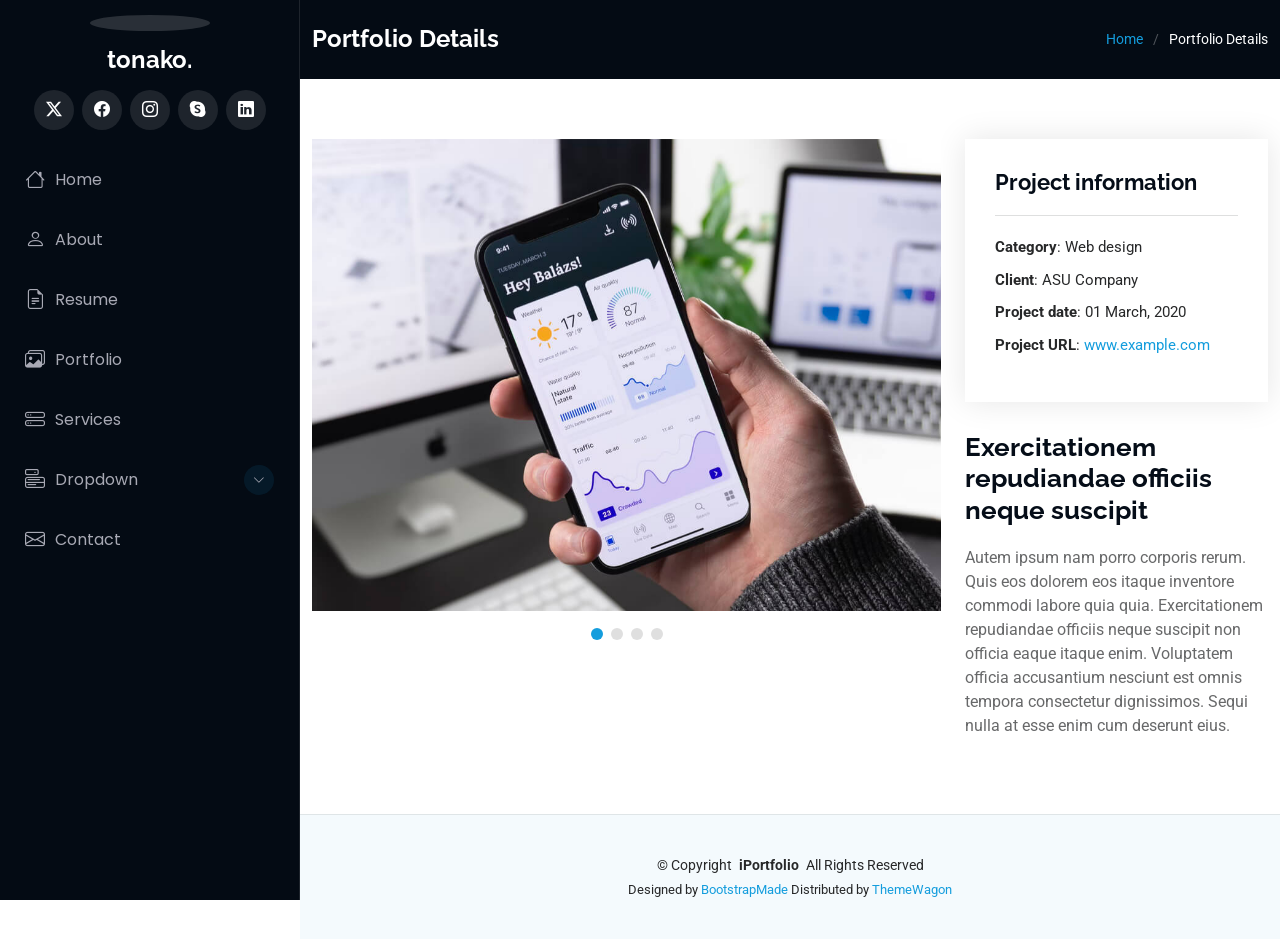
==== portfolio-details.html @ 2c8b05dd "tonakoのテストページ" ====
<!DOCTYPE html>
<html lang="ja">

<head>
  <meta charset="utf-8">
  <meta content="width=device-width, initial-scale=1.0" name="viewport">
  <title>tonako. - モノクロ抽象と物語</title>
  <meta content="" name="description">
  <meta content="" name="keywords">

  <!-- Favicons -->
  <link href="assets/img/favicon.png" rel="icon">
  <link href="assets/img/apple-touch-icon.png" rel="apple-touch-icon">

  <!-- Fonts -->
  <link href="https://fonts.googleapis.com" rel="preconnect">
  <link href="https://fonts.gstatic.com" rel="preconnect" crossorigin>
  <link href="https://fonts.googleapis.com/css2?family=Roboto:ital,wght@0,100;0,300;0,400;0,500;0,700;0,900;1,100;1,300;1,400;1,500;1,700;1,900&family=Poppins:ital,wght@0,100;0,200;0,300;0,400;0,500;0,600;0,700;0,800;0,900;1,100;1,200;1,300;1,400;1,500;1,600;1,700;1,800;1,900&family=Raleway:ital,wght@0,100;0,200;0,300;0,400;0,500;0,600;0,700;0,800;0,900;1,100;1,200;1,300;1,400;1,500;1,600;1,700;1,800;1,900&display=swap" rel="stylesheet">

  <!-- Vendor CSS Files -->
  <link href="assets/vendor/bootstrap/css/bootstrap.min.css" rel="stylesheet">
  <link href="assets/vendor/bootstrap-icons/bootstrap-icons.css" rel="stylesheet">
  <link href="assets/vendor/aos/aos.css" rel="stylesheet">
  <link href="assets/vendor/glightbox/css/glightbox.min.css" rel="stylesheet">
  <link href="assets/vendor/swiper/swiper-bundle.min.css" rel="stylesheet">

  <!-- Main CSS File -->
  <link href="assets/css/main.css" rel="stylesheet">

</head>

<body class="portfolio-details-page">

  <header id="header" class="header dark-background d-flex flex-column">
    <i class="header-toggle d-xl-none bi bi-list"></i>

    <div class="profile-img">
      <img src="assets/img/my-profile-img.jpg" alt="" class="img-fluid rounded-circle">
    </div>

    <a href="index.html" class="logo d-flex align-items-center justify-content-center">
      <!-- Uncomment the line below if you also wish to use an image logo -->
      <!-- <img src="assets/img/logo.png" alt=""> -->
      <h1 class="sitename">tonako.</h1>
    </a>

    <div class="social-links text-center">
      <a href="#" class="twitter"><i class="bi bi-twitter-x"></i></a>
      <a href="#" class="facebook"><i class="bi bi-facebook"></i></a>
      <a href="#" class="instagram"><i class="bi bi-instagram"></i></a>
      <a href="#" class="google-plus"><i class="bi bi-skype"></i></a>
      <a href="#" class="linkedin"><i class="bi bi-linkedin"></i></a>
    </div>

    <nav id="navmenu" class="navmenu">
      <ul>
        <li><a href="#hero"><i class="bi bi-house navicon"></i>Home</a></li>
        <li><a href="#about"><i class="bi bi-person navicon"></i> About</a></li>
        <li><a href="#resume"><i class="bi bi-file-earmark-text navicon"></i> Resume</a></li>
        <li><a href="#portfolio"><i class="bi bi-images navicon"></i> Portfolio</a></li>
        <li><a href="#services"><i class="bi bi-hdd-stack navicon"></i> Services</a></li>
        <li class="dropdown"><a href="#"><i class="bi bi-menu-button navicon"></i> <span>Dropdown</span> <i class="bi bi-chevron-down toggle-dropdown"></i></a>
          <ul>
            <li><a href="#">Dropdown 1</a></li>
            <li class="dropdown"><a href="#"><span>Deep Dropdown</span> <i class="bi bi-chevron-down toggle-dropdown"></i></a>
              <ul>
                <li><a href="#">Deep Dropdown 1</a></li>
                <li><a href="#">Deep Dropdown 2</a></li>
                <li><a href="#">Deep Dropdown 3</a></li>
                <li><a href="#">Deep Dropdown 4</a></li>
                <li><a href="#">Deep Dropdown 5</a></li>
              </ul>
            </li>
            <li><a href="#">Dropdown 2</a></li>
            <li><a href="#">Dropdown 3</a></li>
            <li><a href="#">Dropdown 4</a></li>
          </ul>
        </li>
        <li><a href="#contact"><i class="bi bi-envelope navicon"></i> Contact</a></li>
      </ul>
    </nav>

  </header>

  <main class="main">

    <!-- Page Title -->
    <div class="page-title dark-background">
      <div class="container d-lg-flex justify-content-between align-items-center">
        <h1 class="mb-2 mb-lg-0">Portfolio Details</h1>
        <nav class="breadcrumbs">
          <ol>
            <li><a href="index.html">Home</a></li>
            <li class="current">Portfolio Details</li>
          </ol>
        </nav>
      </div>
    </div><!-- End Page Title -->

    <!-- Portfolio Details Section -->
    <section id="portfolio-details" class="portfolio-details section">

      <div class="container" data-aos="fade-up" data-aos-delay="100">

        <div class="row gy-4">

          <div class="col-lg-8">
            <div class="portfolio-details-slider swiper init-swiper">

              <script type="application/json" class="swiper-config">
                {
                  "loop": true,
                  "speed": 600,
                  "autoplay": {
                    "delay": 5000
                  },
                  "slidesPerView": "auto",
                  "pagination": {
                    "el": ".swiper-pagination",
                    "type": "bullets",
                    "clickable": true
                  }
                }
              </script>

              <div class="swiper-wrapper align-items-center">

                <div class="swiper-slide">
                  <img src="assets/img/portfolio/app-1.jpg" alt="">
                </div>

                <div class="swiper-slide">
                  <img src="assets/img/portfolio/product-1.jpg" alt="">
                </div>

                <div class="swiper-slide">
                  <img src="assets/img/portfolio/branding-1.jpg" alt="">
                </div>

                <div class="swiper-slide">
                  <img src="assets/img/portfolio/books-1.jpg" alt="">
                </div>

              </div>
              <div class="swiper-pagination"></div>
            </div>
          </div>

          <div class="col-lg-4">
            <div class="portfolio-info" data-aos="fade-up" data-aos-delay="200">
              <h3>Project information</h3>
              <ul>
                <li><strong>Category</strong>: Web design</li>
                <li><strong>Client</strong>: ASU Company</li>
                <li><strong>Project date</strong>: 01 March, 2020</li>
                <li><strong>Project URL</strong>: <a href="#">www.example.com</a></li>
              </ul>
            </div>
            <div class="portfolio-description" data-aos="fade-up" data-aos-delay="300">
              <h2>Exercitationem repudiandae officiis neque suscipit</h2>
              <p>
                Autem ipsum nam porro corporis rerum. Quis eos dolorem eos itaque inventore commodi labore quia quia. Exercitationem repudiandae officiis neque suscipit non officia eaque itaque enim. Voluptatem officia accusantium nesciunt est omnis tempora consectetur dignissimos. Sequi nulla at esse enim cum deserunt eius.
              </p>
            </div>
          </div>

        </div>

      </div>

    </section><!-- /Portfolio Details Section -->

  </main>

  <footer id="footer" class="footer position-relative light-background">

    <div class="container">
      <div class="copyright text-center ">
        <p>© <span>Copyright</span> <strong class="px-1 sitename">iPortfolio</strong> <span>All Rights Reserved</span></p>
      </div>
      <div class="credits">
        <!-- All the links in the footer should remain intact. -->
        <!-- You can delete the links only if you've purchased the pro version. -->
        <!-- Licensing information: https://bootstrapmade.com/license/ -->
        <!-- Purchase the pro version with working PHP/AJAX contact form: [buy-url] -->
        Designed by <a href="https://bootstrapmade.com/">BootstrapMade</a> Distributed by <a href="https://themewagon.com">ThemeWagon</a>
      </div>
    </div>

  </footer>

  <!-- Scroll Top -->
  <a href="#" id="scroll-top" class="scroll-top d-flex align-items-center justify-content-center"><i class="bi bi-arrow-up-short"></i></a>

  <!-- Preloader -->
  <div id="preloader"></div>

  <!-- Vendor JS Files -->
  <script src="assets/vendor/bootstrap/js/bootstrap.bundle.min.js"></script>
  <script src="assets/vendor/php-email-form/validate.js"></script>
  <script src="assets/vendor/aos/aos.js"></script>
  <script src="assets/vendor/typed.js/typed.umd.js"></script>
  <script src="assets/vendor/purecounter/purecounter_vanilla.js"></script>
  <script src="assets/vendor/waypoints/noframework.waypoints.js"></script>
  <script src="assets/vendor/glightbox/js/glightbox.min.js"></script>
  <script src="assets/vendor/imagesloaded/imagesloaded.pkgd.min.js"></script>
  <script src="assets/vendor/isotope-layout/isotope.pkgd.min.js"></script>
  <script src="assets/vendor/swiper/swiper-bundle.min.js"></script>

  <!-- Main JS File -->
  <script src="assets/js/main.js"></script>

</body>

</html>
---- assets/css/main.css ----
/**
* Template Name: iPortfolio
* Template URL: https://bootstrapmade.com/iportfolio-bootstrap-portfolio-websites-template/
* Updated: Jun 29 2024 with Bootstrap v5.3.3
* Author: BootstrapMade.com
* License: https://bootstrapmade.com/license/
*/

/*--------------------------------------------------------------
# Font & Color Variables
# Help: https://bootstrapmade.com/color-system/
--------------------------------------------------------------*/
/* Fonts */
:root {
  --default-font: "Roboto",  system-ui, -apple-system, "Segoe UI", Roboto, "Helvetica Neue", Arial, "Noto Sans", "Liberation Sans", sans-serif, "Apple Color Emoji", "Segoe UI Emoji", "Segoe UI Symbol", "Noto Color Emoji";
  --heading-font: "Raleway",  sans-serif;
  --nav-font: "Poppins",  sans-serif;
}

/* Global Colors - The following color variables are used throughout the website. Updating them here will change the color scheme of the entire website */
:root { 
  --background-color: #ffffff; /* Background color for the entire website, including individual sections */
  --default-color: #272829; /* Default color used for the majority of the text content across the entire website */
  --heading-color: #050d18; /* Color for headings, subheadings and title throughout the website */
  --accent-color: #149ddd; /* Accent color that represents your brand on the website. It's used for buttons, links, and other elements that need to stand out */
  --surface-color: #ffffff; /* The surface color is used as a background of boxed elements within sections, such as cards, icon boxes, or other elements that require a visual separation from the global background. */
  --contrast-color: #ffffff; /* Contrast color for text, ensuring readability against backgrounds of accent, heading, or default colors. */
}

/* Nav Menu Colors - The following color variables are used specifically for the navigation menu. They are separate from the global colors to allow for more customization options */
:root {
  --nav-color: #a8a9b4;  /* The default color of the main navmenu links */
  --nav-hover-color: #ffffff; /* Applied to main navmenu links when they are hovered over or active */
  --nav-mobile-background-color: #040b14; /* Used as the background color for mobile navigation menu */
  --nav-dropdown-background-color: #040b14; /* Used as the background color for dropdown items that appear when hovering over primary navigation items */
  --nav-dropdown-color: #a8a9b4; /* Used for navigation links of the dropdown items in the navigation menu. */
  --nav-dropdown-hover-color: #ffffff; /* Similar to --nav-hover-color, this color is applied to dropdown navigation links when they are hovered over. */
}

/* Color Presets - These classes override global colors when applied to any section or element, providing reuse of the sam color scheme. */

.light-background {
  --background-color: #f4fafd;
  --surface-color: #ffffff;
}

.dark-background {
  --background-color: #040b14;
  --default-color: #ffffff;
  --heading-color: #ffffff;
  --surface-color: #151f2b;
  --contrast-color: #ffffff;
}

/* Smooth scroll */
:root {
  scroll-behavior: smooth;
}

/*--------------------------------------------------------------
# General Styling & Shared Classes
--------------------------------------------------------------*/
body {
  color: var(--default-color);
  background-color: var(--background-color);
  font-family: var(--default-font);
}

a {
  color: var(--accent-color);
  text-decoration: none;
  transition: 0.3s;
}

a:hover {
  color: color-mix(in srgb, var(--accent-color), transparent 25%);
  text-decoration: none;
}

h1,
h2,
h3,
h4,
h5,
h6 {
  color: var(--heading-color);
  font-family: var(--heading-font);
}

/* PHP Email Form Messages
------------------------------*/
.php-email-form .error-message {
  display: none;
  background: #df1529;
  color: #ffffff;
  text-align: left;
  padding: 15px;
  margin-bottom: 24px;
  font-weight: 600;
}

.php-email-form .sent-message {
  display: none;
  color: #ffffff;
  background: #059652;
  text-align: center;
  padding: 15px;
  margin-bottom: 24px;
  font-weight: 600;
}

.php-email-form .loading {
  display: none;
  background: var(--surface-color);
  text-align: center;
  padding: 15px;
  margin-bottom: 24px;
}

.php-email-form .loading:before {
  content: "";
  display: inline-block;
  border-radius: 50%;
  width: 24px;
  height: 24px;
  margin: 0 10px -6px 0;
  border: 3px solid var(--accent-color);
  border-top-color: var(--surface-color);
  animation: php-email-form-loading 1s linear infinite;
}

@keyframes php-email-form-loading {
  0% {
    transform: rotate(0deg);
  }

  100% {
    transform: rotate(360deg);
  }
}

/*--------------------------------------------------------------
# Global Header
--------------------------------------------------------------*/
.header {
  color: var(--default-color);
  background-color: var(--background-color);
  position: fixed;
  top: 0;
  left: 0;
  bottom: 0;
  padding: 0 15px;
  width: 300px;
  transition: all ease-in-out 0.3s;
  overflow-y: auto;
  z-index: 997;
  border-right: 1px solid color-mix(in srgb, var(--default-color), transparent 90%);
}

.header .profile-img img {
  margin: 15px auto;
  display: block;
  width: 120px;
  border: 8px solid color-mix(in srgb, var(--default-color), transparent 85%);
}

.header .logo {
  line-height: 1;
  margin-bottom: 15px;
}

.header .logo img {
  max-height: 32px;
  margin-right: 8px;
}

.header .logo h1 {
  font-size: 24px;
  margin: 0;
  font-weight: 700;
  color: var(--heading-color);
}

.header .social-links {
  margin: 0 0 20px 0;
}

.header .social-links a {
  font-size: 16px;
  display: inline-flex;
  align-items: center;
  justify-content: center;
  background: color-mix(in srgb, var(--default-color), transparent 90%);
  color: var(--default-color);
  margin: 0 2px;
  border-radius: 50%;
  text-align: center;
  width: 40px;
  height: 40px;
  transition: 0.3s;
}

.header .social-links a:hover {
  color: var(--contrast-color);
  background: var(--accent-color);
}

@media (min-width: 1200px) {

  .header~main,
  .header~#footer {
    margin-left: 300px;
  }
}

@media (max-width: 1199px) {
  .header {
    left: -100%;
  }
}

.header.header-show {
  left: 0;
}

.header .header-toggle {
  color: var(--contrast-color);
  background-color: var(--accent-color);
  font-size: 22px;
  display: flex;
  align-items: center;
  justify-content: center;
  width: 40px;
  height: 40px;
  border-radius: 50%;
  cursor: pointer;
  position: fixed;
  top: 15px;
  right: 15px;
  z-index: 9999;
  transition: background-color 0.3s;
}

.header .header-toggle:hover {
  color: var(--contrast-color);
  background-color: color-mix(in srgb, var(--accent-color) 90%, white 15%);
}

/*--------------------------------------------------------------
# Navigation Menu
--------------------------------------------------------------*/
.mobile-nav-toggle {
  display: none;
}

.navmenu {
  padding: 0;
  z-index: 9997;
}

.navmenu ul {
  list-style: none;
  padding: 0 0 20px 0;
  margin: 0;
}

.navmenu a,
.navmenu a:focus {
  color: var(--nav-color);
  padding: 15px 10px;
  font-family: var(--nav-font);
  font-size: 16px;
  font-weight: 400;
  display: flex;
  align-items: center;
  white-space: nowrap;
  transition: 0.3s;
  width: 100%;
}

.navmenu a .navicon,
.navmenu a:focus .navicon {
  font-size: 20px;
  margin-right: 10px;
}

.navmenu a .toggle-dropdown,
.navmenu a:focus .toggle-dropdown {
  font-size: 12px;
  line-height: 0;
  margin-left: auto;
  width: 30px;
  height: 30px;
  display: flex;
  align-items: center;
  justify-content: center;
  border-radius: 50%;
  transition: 0.3s;
  flex-shrink: 0;
  background-color: color-mix(in srgb, var(--accent-color), transparent 90%);
}

.navmenu a .toggle-dropdown:hover,
.navmenu a:focus .toggle-dropdown:hover {
  background-color: var(--accent-color);
  color: var(--contrast-color);
}

.navmenu a:hover,
.navmenu .active,
.navmenu .active:focus {
  color: var(--nav-hover-color);
}

.navmenu a:hover .navicon,
.navmenu .active .navicon,
.navmenu .active:focus .navicon {
  color: var(--accent-color);
}

.navmenu .active .toggle-dropdown,
.navmenu .active:focus .toggle-dropdown {
  background-color: var(--accent-color);
  color: var(--contrast-color);
  transform: rotate(180deg);
}

.navmenu .dropdown {
  display: block;
}

.navmenu .dropdown a,
.navmenu .dropdown a:focus {
  color: --nav-dropdown-color;
}

.navmenu .dropdown a:hover,
.navmenu .dropdown .active,
.navmenu .dropdown .active:focus {
  color: var(--nav-dropdown-hover-color);
}

.navmenu .dropdown ul {
  position: static;
  display: none;
  z-index: 99;
  padding: 5px 10px;
  margin: 5px 10px;
  background-color: var(--nav-dropdown-background-color);
  border: 1px solid color-mix(in srgb, var(--default-color), transparent 90%);
  box-shadow: none;
  transition: all 0.5s ease-in-out;
}

.navmenu .dropdown ul ul {
  background-color: rgba(33, 37, 41, 0.1);
}

.navmenu .dropdown>.dropdown-active {
  display: block;
  background-color: rgba(33, 37, 41, 0.03);
}

/*--------------------------------------------------------------
# Global Footer
--------------------------------------------------------------*/
.footer {
  color: var(--default-color);
  background-color: var(--background-color);
  font-size: 14px;
  padding: 40px 0;
  position: relative;
  border-top: 1px solid color-mix(in srgb, var(--default-color), transparent 90%);
}

.footer .copyright p {
  margin-bottom: 0;
}

.footer .credits {
  margin-top: 4px;
  font-size: 13px;
  text-align: center;
}

/*--------------------------------------------------------------
# Preloader
--------------------------------------------------------------*/
#preloader {
  position: fixed;
  inset: 0;
  z-index: 999999;
  overflow: hidden;
  background: var(--background-color);
  transition: all 0.6s ease-out;
}

#preloader:before {
  content: "";
  position: fixed;
  top: calc(50% - 30px);
  left: calc(50% - 30px);
  border: 6px solid #ffffff;
  border-color: var(--accent-color) transparent var(--accent-color) transparent;
  border-radius: 50%;
  width: 60px;
  height: 60px;
  animation: animate-preloader 1.5s linear infinite;
}

@keyframes animate-preloader {
  0% {
    transform: rotate(0deg);
  }

  100% {
    transform: rotate(360deg);
  }
}

/*--------------------------------------------------------------
# Scroll Top Button
--------------------------------------------------------------*/
.scroll-top {
  position: fixed;
  visibility: hidden;
  opacity: 0;
  right: 15px;
  bottom: -15px;
  z-index: 99999;
  background-color: var(--accent-color);
  width: 44px;
  height: 44px;
  border-radius: 50px;
  transition: all 0.4s;
}

.scroll-top i {
  font-size: 24px;
  color: var(--contrast-color);
  line-height: 0;
}

.scroll-top:hover {
  background-color: color-mix(in srgb, var(--accent-color), transparent 20%);
  color: var(--contrast-color);
}

.scroll-top.active {
  visibility: visible;
  opacity: 1;
  bottom: 15px;
}

/*--------------------------------------------------------------
# Disable aos animation delay on mobile devices
--------------------------------------------------------------*/
@media screen and (max-width: 768px) {
  [data-aos-delay] {
    transition-delay: 0 !important;
  }
}

/*--------------------------------------------------------------
# Global Page Titles & Breadcrumbs
--------------------------------------------------------------*/
.page-title {
  color: var(--default-color);
  background-color: var(--background-color);
  padding: 25px 0;
  position: relative;
}

.page-title h1 {
  font-size: 24px;
  font-weight: 700;
}

.page-title .breadcrumbs ol {
  display: flex;
  flex-wrap: wrap;
  list-style: none;
  padding: 0;
  margin: 0;
  font-size: 14px;
  font-weight: 400;
}

.page-title .breadcrumbs ol li+li {
  padding-left: 10px;
}

.page-title .breadcrumbs ol li+li::before {
  content: "/";
  display: inline-block;
  padding-right: 10px;
  color: color-mix(in srgb, var(--default-color), transparent 70%);
}

/*--------------------------------------------------------------
# Global Sections
--------------------------------------------------------------*/
section,
.section {
  color: var(--default-color);
  background-color: var(--background-color);
  padding: 60px 0;
  overflow: clip;
}

/*--------------------------------------------------------------
# Global Section Titles
--------------------------------------------------------------*/
.section-title {
  padding-bottom: 60px;
  position: relative;
}

.section-title h2 {
  font-size: 32px;
  font-weight: 700;
  margin-bottom: 20px;
  padding-bottom: 20px;
  position: relative;
}

.section-title h2:after {
  content: "";
  position: absolute;
  display: block;
  width: 50px;
  height: 3px;
  background: var(--accent-color);
  left: 0;
  bottom: 0;
}

.section-title p {
  margin-bottom: 0;
}

/*--------------------------------------------------------------
# Hero Section
--------------------------------------------------------------*/
.hero {
  width: 100%;
  min-height: 100vh;
  position: relative;
  padding: 80px 0;
  display: flex;
  align-items: center;
  justify-content: center;
}

.hero img {
  position: absolute;
  inset: 0;
  display: block;
  width: 100%;
  height: 100%;
  object-fit: cover;
  z-index: 1;
}

 #slideshow {
  opacity: 1;
  transition: opacity 1s ease-in-out; /* フェード効果 */
}

.hero:before {
  content: "";
  background: color-mix(in srgb, var(--background-color), transparent 70%);
  position: absolute;
  inset: 0;
  z-index: 2;
}

.hero .container {
  position: relative;
  z-index: 3;
}

.hero h2 {
  margin: 0;
  font-size: 64px;
  font-weight: 700;
}

.hero p {
  margin: 5px 0 0 0;
  font-size: 26px;
}

.hero p span {
  letter-spacing: 1px;
  border-bottom: 2px solid var(--accent-color);
}

.hero .social-links {
  margin-top: 25px;
}

.hero .social-links a {
  font-size: 24px;
  display: inline-block;
  color: color-mix(in srgb, var(--default-color), transparent 50%);
  line-height: 1;
  margin-right: 20px;
  transition: 0.3s;
}

.hero .social-links a:hover {
  color: var(--accent-color);
}

@media (max-width: 768px) {
  .hero h2 {
    font-size: 32px;
  }

  .hero p {
    font-size: 20px;
  }
}

/*--------------------------------------------------------------
# About Section
--------------------------------------------------------------*/
.about .content h2 {
  font-weight: 700;
  font-size: 24px;
}

.about .content ul {
  list-style: none;
  padding: 0;
}

.about .content ul li {
  margin-bottom: 20px;
  display: flex;
  align-items: center;
}

.about .content ul strong {
  margin-right: 10px;
}

.about .content ul i {
  font-size: 16px;
  margin-right: 5px;
  color: var(--accent-color);
  line-height: 0;
}

/*--------------------------------------------------------------
# Stats Section
--------------------------------------------------------------*/
.stats .stats-item {
  padding: 30px;
  width: 100%;
}

.stats .stats-item i {
  color: var(--accent-color);
  display: block;
  font-size: 44px;
  float: left;
  line-height: 0;
}

.stats .stats-item .purecounter {
  color: var(--heading-color);
  font-size: 48px;
  line-height: 40px;
  display: block;
  font-weight: 700;
  margin-left: 60px;
}

.stats .stats-item p {
  color: color-mix(in srgb, var(--default-color), transparent 40%);
  padding: 15px 0 0 0;
  margin: 0 0 0 60px;
  font-family: var(--heading-font);
  font-size: 14px;
}

/*--------------------------------------------------------------
# Skills Section
--------------------------------------------------------------*/
.skills .progress {
  height: 60px;
  display: block;
  background: none;
  border-radius: 0;
}

.skills .progress .skill {
  color: var(--heading-color);
  padding: 0;
  margin: 0 0 6px 0;
  text-transform: uppercase;
  display: block;
  font-weight: 600;
  font-family: var(--heading-font);
}

.skills .progress .skill .val {
  float: right;
  font-style: normal;
}

.skills .progress-bar-wrap {
  background: color-mix(in srgb, var(--default-color), transparent 90%);
  height: 10px;
}

.skills .progress-bar {
  width: 1px;
  height: 10px;
  transition: 0.9s;
  background-color: var(--accent-color);
}

/*--------------------------------------------------------------
# Resume Section
--------------------------------------------------------------*/
.resume .resume-title {
  color: var(--heading-color);
  font-size: 26px;
  font-weight: 700;
  margin-top: 20px;
  margin-bottom: 20px;
}

.resume .resume-item {
  padding: 0 0 20px 20px;
  margin-top: -2px;
  border-left: 2px solid var(--accent-color);
  position: relative;
}

.resume .resume-item h4 {
  line-height: 18px;
  font-size: 18px;
  font-weight: 600;
  text-transform: uppercase;
  color: color-mix(in srgb, var(--default-color), transparent 20%);
  margin-bottom: 10px;
}

.resume .resume-item h5 {
  font-size: 16px;
  padding: 5px 15px;
  display: inline-block;
  font-weight: 600;
  margin-bottom: 10px;
}

.resume .resume-item ul {
  padding-left: 20px;
}

.resume .resume-item ul li {
  padding-bottom: 10px;
}

.resume .resume-item:last-child {
  padding-bottom: 0;
}

.resume .resume-item::before {
  content: "";
  position: absolute;
  width: 16px;
  height: 16px;
  border-radius: 50px;
  left: -9px;
  top: 0;
  background: var(--background-color);
  border: 2px solid var(--accent-color);
}

/*--------------------------------------------------------------
# Portfolio Section
--------------------------------------------------------------*/
.portfolio .portfolio-filters {
  padding: 0;
  margin: 0 auto 20px auto;
  list-style: none;
  text-align: center;
}

.portfolio .portfolio-filters li {
  cursor: pointer;
  display: inline-block;
  padding: 0;
  font-size: 14px;
  font-weight: 400;
  margin: 0 10px;
  line-height: 1;
  text-transform: uppercase;
  margin-bottom: 10px;
  transition: all 0.3s ease-in-out;
}

.portfolio .portfolio-filters li:hover,
.portfolio .portfolio-filters li.filter-active {
  color: var(--accent-color);
}

.portfolio .portfolio-filters li:first-child {
  margin-left: 0;
}

.portfolio .portfolio-filters li:last-child {
  margin-right: 0;
}

@media (max-width: 575px) {
  .portfolio .portfolio-filters li {
    font-size: 14px;
    margin: 0 5px;
  }
}

.portfolio .portfolio-content {
  position: relative;
  overflow: hidden;
}

.portfolio .portfolio-content img {
  transition: 0.3s;
}

.portfolio .portfolio-content .portfolio-info {
  opacity: 0;
  position: absolute;
  inset: 0;
  z-index: 3;
  transition: all ease-in-out 0.3s;
  background: rgba(0, 0, 0, 0.6);
  padding: 15px;
}

.portfolio .portfolio-content .portfolio-info h4 {
  font-size: 14px;
  padding: 5px 10px;
  font-weight: 400;
  color: #ffffff;
  display: inline-block;
  background-color: var(--accent-color);
}

.portfolio .portfolio-content .portfolio-info p {
  position: absolute;
  bottom: 10px;
  text-align: center;
  display: inline-block;
  left: 0;
  right: 0;
  font-size: 16px;
  font-weight: 600;
  color: rgba(255, 255, 255, 0.8);
}

.portfolio .portfolio-content .portfolio-info .preview-link,
.portfolio .portfolio-content .portfolio-info .details-link {
  position: absolute;
  left: calc(50% - 40px);
  font-size: 26px;
  top: calc(50% - 14px);
  color: #fff;
  transition: 0.3s;
  line-height: 1.2;
}

.portfolio .portfolio-content .portfolio-info .preview-link:hover,
.portfolio .portfolio-content .portfolio-info .details-link:hover {
  color: var(--accent-color);
}

.portfolio .portfolio-content .portfolio-info .details-link {
  left: 50%;
  font-size: 34px;
  line-height: 0;
}

.portfolio .portfolio-content:hover .portfolio-info {
  opacity: 1;
}

.portfolio .portfolio-content:hover img {
  transform: scale(1.1);
}

/*--------------------------------------------------------------
# Services Section
--------------------------------------------------------------*/
.services .service-item {
  position: relative;
}

.services .service-item .icon {
  background: var(--accent-color);
  display: flex;
  align-items: center;
  justify-content: center;
  width: 54px;
  height: 54px;
  border-radius: 50%;
  transition: 0.5s;
  border: 1px solid var(--accent-color);
  margin-right: 20px;
}

.services .service-item .icon i {
  color: var(--contrast-color);
  font-size: 24px;
  line-height: 0;
}

.services .service-item:hover .icon {
  background: var(--surface-color);
}

.services .service-item:hover .icon i {
  color: var(--accent-color);
}

.services .service-item .title {
  font-weight: 700;
  margin-bottom: 15px;
  font-size: 18px;
}

.services .service-item .title a {
  color: var(--heading-color);
}

.services .service-item .title a:hover {
  color: var(--accent-color);
}

.services .service-item .description {
  line-height: 24px;
  font-size: 14px;
}

/*--------------------------------------------------------------
# Testimonials Section
--------------------------------------------------------------*/
.testimonials .testimonials-carousel,
.testimonials .testimonials-slider {
  overflow: hidden;
}

.testimonials .testimonial-item {
  box-sizing: content-box;
  text-align: center;
  min-height: 320px;
}

.testimonials .testimonial-item .testimonial-img {
  width: 90px;
  border-radius: 50%;
  margin: 0 auto;
}

.testimonials .testimonial-item h3 {
  font-size: 18px;
  font-weight: bold;
  margin: 10px 0 5px 0;
}

.testimonials .testimonial-item h4 {
  font-size: 14px;
  color: color-mix(in srgb, var(--default-color), transparent 20%);
  margin: 0;
}

.testimonials .testimonial-item .quote-icon-left,
.testimonials .testimonial-item .quote-icon-right {
  color: color-mix(in srgb, var(--accent-color), transparent 40%);
  font-size: 26px;
  line-height: 0;
}

.testimonials .testimonial-item .quote-icon-left {
  display: inline-block;
  left: -5px;
  position: relative;
}

.testimonials .testimonial-item .quote-icon-right {
  display: inline-block;
  right: -5px;
  position: relative;
  top: 10px;
  transform: scale(-1, -1);
}

.testimonials .testimonial-item p {
  font-style: italic;
  margin: 0 15px 15px 15px;
  padding: 20px;
  background-color: var(--surface-color);
  position: relative;
  margin-bottom: 35px;
  border-radius: 6px;
  box-shadow: 0px 2px 15px rgba(0, 0, 0, 0.1);
}

.testimonials .testimonial-item p::after {
  content: "";
  width: 0;
  height: 0;
  border-top: 20px solid var(--surface-color);
  border-right: 20px solid transparent;
  border-left: 20px solid transparent;
  position: absolute;
  bottom: -20px;
  left: calc(50% - 20px);
}

.testimonials .swiper-wrapper {
  height: auto;
}

.testimonials .swiper-pagination {
  margin-top: 40px;
  position: relative;
}

.testimonials .swiper-pagination .swiper-pagination-bullet {
  width: 12px;
  height: 12px;
  background-color: var(--background-color);
  opacity: 1;
  border: 1px solid var(--accent-color);
}

.testimonials .swiper-pagination .swiper-pagination-bullet-active {
  background-color: var(--accent-color);
}

/*--------------------------------------------------------------
# Contact Section
--------------------------------------------------------------*/
.contact .info-wrap {
  background-color: var(--surface-color);
  box-shadow: 0px 0px 20px rgba(0, 0, 0, 0.1);
  padding: 30px;
}

@media (max-width: 575px) {
  .contact .info-wrap {
    padding: 20px;
  }
}

.contact .info-item {
  margin-bottom: 40px;
}

.contact .info-item i {
  font-size: 20px;
  color: var(--accent-color);
  background: color-mix(in srgb, var(--accent-color), transparent 92%);
  width: 44px;
  height: 44px;
  display: flex;
  justify-content: center;
  align-items: center;
  border-radius: 50px;
  transition: all 0.3s ease-in-out;
  margin-right: 15px;
}

.contact .info-item h3 {
  padding: 0;
  font-size: 18px;
  font-weight: 700;
  margin-bottom: 5px;
}

.contact .info-item p {
  padding: 0;
  margin-bottom: 0;
  font-size: 14px;
}

.contact .info-item:hover i {
  background: var(--accent-color);
  color: var(--contrast-color);
}

.contact .php-email-form {
  background-color: var(--surface-color);
  height: 100%;
  padding: 30px;
  box-shadow: 0px 0px 20px rgba(0, 0, 0, 0.1);
}

@media (max-width: 575px) {
  .contact .php-email-form {
    padding: 20px;
  }
}

.contact .php-email-form input[type=text],
.contact .php-email-form input[type=email],
.contact .php-email-form textarea {
  font-size: 14px;
  padding: 10px 15px;
  box-shadow: none;
  border-radius: 0;
  color: var(--default-color);
  background-color: var(--surface-color);
  border-color: color-mix(in srgb, var(--default-color), transparent 80%);
}

.contact .php-email-form input[type=text]:focus,
.contact .php-email-form input[type=email]:focus,
.contact .php-email-form textarea:focus {
  border-color: var(--accent-color);
}

.contact .php-email-form input[type=text]::placeholder,
.contact .php-email-form input[type=email]::placeholder,
.contact .php-email-form textarea::placeholder {
  color: color-mix(in srgb, var(--default-color), transparent 70%);
}

.contact .php-email-form button[type=submit] {
  color: var(--contrast-color);
  background: var(--accent-color);
  border: 0;
  padding: 10px 30px;
  transition: 0.4s;
  border-radius: 50px;
}

.contact .php-email-form button[type=submit]:hover {
  background: color-mix(in srgb, var(--accent-color), transparent 25%);
}

/*--------------------------------------------------------------
# Portfolio Details Section
--------------------------------------------------------------*/
.portfolio-details .portfolio-details-slider img {
  width: 100%;
}

.portfolio-details .portfolio-details-slider .swiper-pagination {
  margin-top: 20px;
  position: relative;
}

.portfolio-details .portfolio-details-slider .swiper-pagination .swiper-pagination-bullet {
  width: 12px;
  height: 12px;
  background-color: color-mix(in srgb, var(--default-color), transparent 85%);
  opacity: 1;
}

.portfolio-details .portfolio-details-slider .swiper-pagination .swiper-pagination-bullet-active {
  background-color: var(--accent-color);
}

.portfolio-details .portfolio-info {
  padding: 30px;
  box-shadow: 0px 0 30px rgba(0, 0, 0, 0.1);
}

.portfolio-details .portfolio-info h3 {
  font-size: 22px;
  font-weight: 700;
  margin-bottom: 20px;
  padding-bottom: 20px;
  border-bottom: 1px solid color-mix(in srgb, var(--default-color), transparent 85%);
}

.portfolio-details .portfolio-info ul {
  list-style: none;
  padding: 0;
  font-size: 15px;
}

.portfolio-details .portfolio-info ul li+li {
  margin-top: 10px;
}

.portfolio-details .portfolio-description {
  padding-top: 30px;
}

.portfolio-details .portfolio-description h2 {
  font-size: 26px;
  font-weight: 700;
  margin-bottom: 20px;
}

.portfolio-details .portfolio-description p {
  padding: 0;
  color: color-mix(in srgb, var(--default-color), transparent 30%);
}

/*--------------------------------------------------------------
# Service Details Section
--------------------------------------------------------------*/
.service-details .services-list {
  padding: 10px 30px;
  border: 1px solid color-mix(in srgb, var(--default-color), transparent 90%);
  margin-bottom: 20px;
}

.service-details .services-list a {
  display: block;
  line-height: 1;
  padding: 8px 0 8px 15px;
  border-left: 3px solid color-mix(in srgb, var(--default-color), transparent 70%);
  margin: 20px 0;
  color: color-mix(in srgb, var(--default-color), transparent 20%);
  transition: 0.3s;
}

.service-details .services-list a.active {
  color: var(--heading-color);
  font-weight: 700;
  border-color: var(--accent-color);
}

.service-details .services-list a:hover {
  border-color: var(--accent-color);
}

.service-details .services-img {
  margin-bottom: 20px;
}

.service-details h3 {
  font-size: 26px;
  font-weight: 700;
}

.service-details h4 {
  font-size: 20px;
  font-weight: 700;
}

.service-details p {
  font-size: 15px;
}

.service-details ul {
  list-style: none;
  padding: 0;
  font-size: 15px;
}

.service-details ul li {
  padding: 5px 0;
  display: flex;
  align-items: center;
}

.service-details ul i {
  font-size: 20px;
  margin-right: 8px;
  color: var(--accent-color);
}

/*--------------------------------------------------------------
# Starter Section Section
--------------------------------------------------------------*/
.starter-section {
  /* Add your styles here */
}
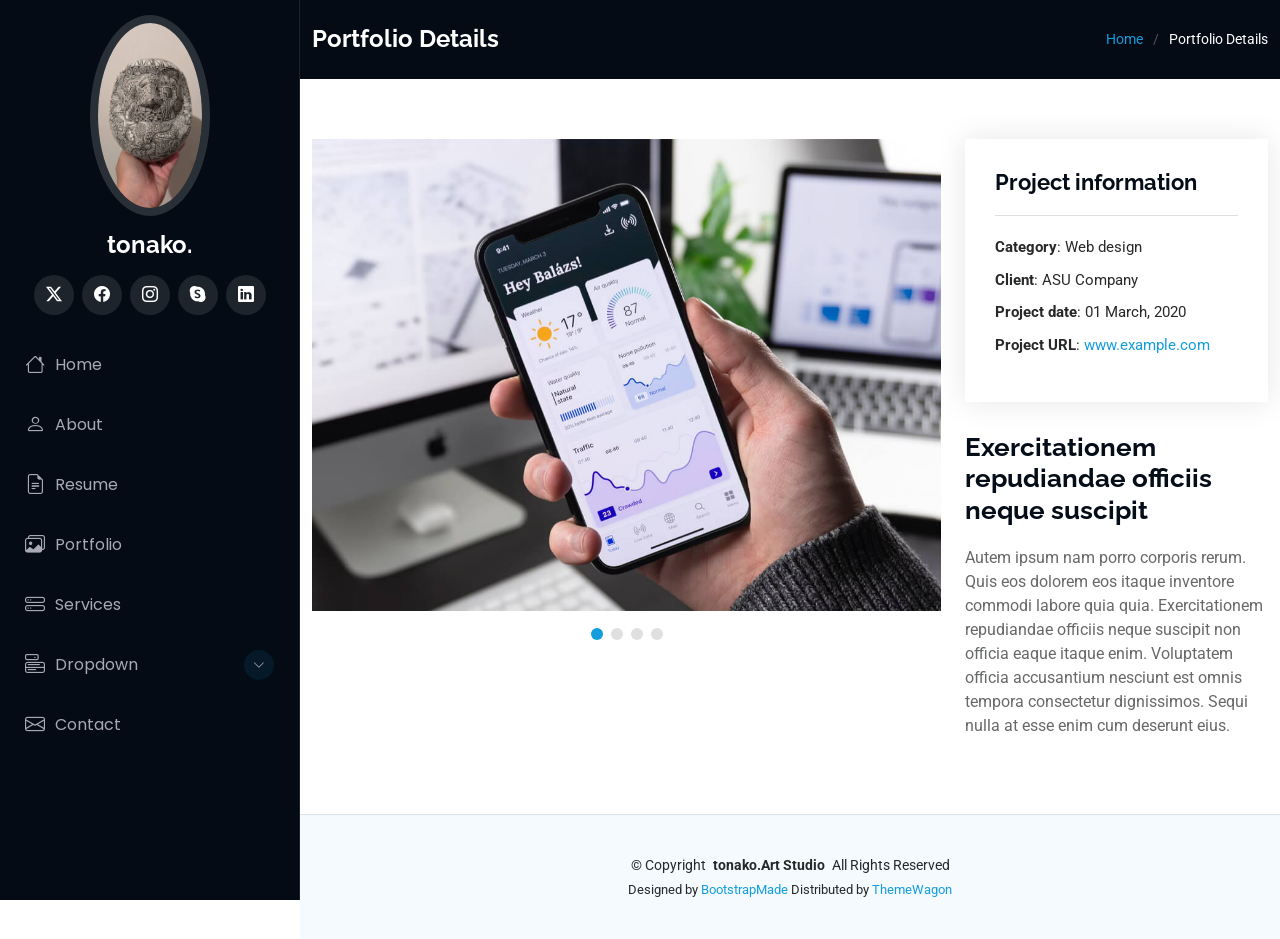
==== commit 3e782297: "編集" ====
--- a/portfolio-details.html
+++ b/portfolio-details.html
@@ -176,7 +176,7 @@
 
     <div class="container">
       <div class="copyright text-center ">
-        <p>© <span>Copyright</span> <strong class="px-1 sitename">iPortfolio</strong> <span>All Rights Reserved</span></p>
+        <p>© <span>Copyright</span> <strong class="px-1 sitename">tonako.Art Studio</strong> <span>All Rights Reserved</span></p>
       </div>
       <div class="credits">
         <!-- All the links in the footer should remain intact. -->
--- a/assets/css/main.css
+++ b/assets/css/main.css
@@ -1,5 +1,5 @@
 /**
-* Template Name: iPortfolio
+* Template Name: tonako
 * Template URL: https://bootstrapmade.com/iportfolio-bootstrap-portfolio-websites-template/
 * Updated: Jun 29 2024 with Bootstrap v5.3.3
 * Author: BootstrapMade.com
@@ -1277,4 +1277,4 @@
 --------------------------------------------------------------*/
 .starter-section {
   /* Add your styles here */
-}+}
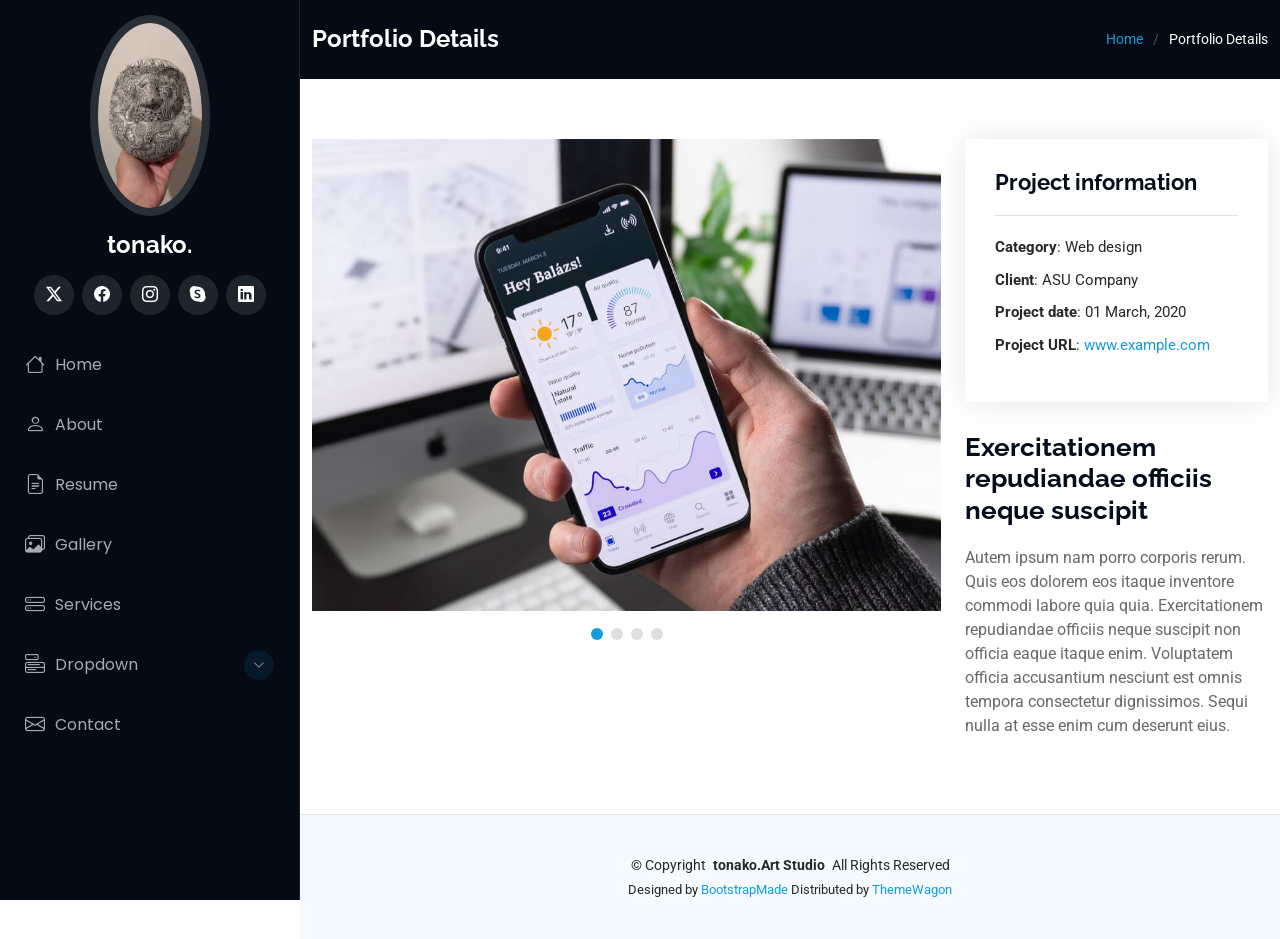
==== commit e0e5787d: "編集" ====
--- a/portfolio-details.html
+++ b/portfolio-details.html
@@ -57,7 +57,7 @@
         <li><a href="#hero"><i class="bi bi-house navicon"></i>Home</a></li>
         <li><a href="#about"><i class="bi bi-person navicon"></i> About</a></li>
         <li><a href="#resume"><i class="bi bi-file-earmark-text navicon"></i> Resume</a></li>
-        <li><a href="#portfolio"><i class="bi bi-images navicon"></i> Portfolio</a></li>
+        <li><a href="#portfolio"><i class="bi bi-images navicon"></i> Gallery</a></li>
         <li><a href="#services"><i class="bi bi-hdd-stack navicon"></i> Services</a></li>
         <li class="dropdown"><a href="#"><i class="bi bi-menu-button navicon"></i> <span>Dropdown</span> <i class="bi bi-chevron-down toggle-dropdown"></i></a>
           <ul>
